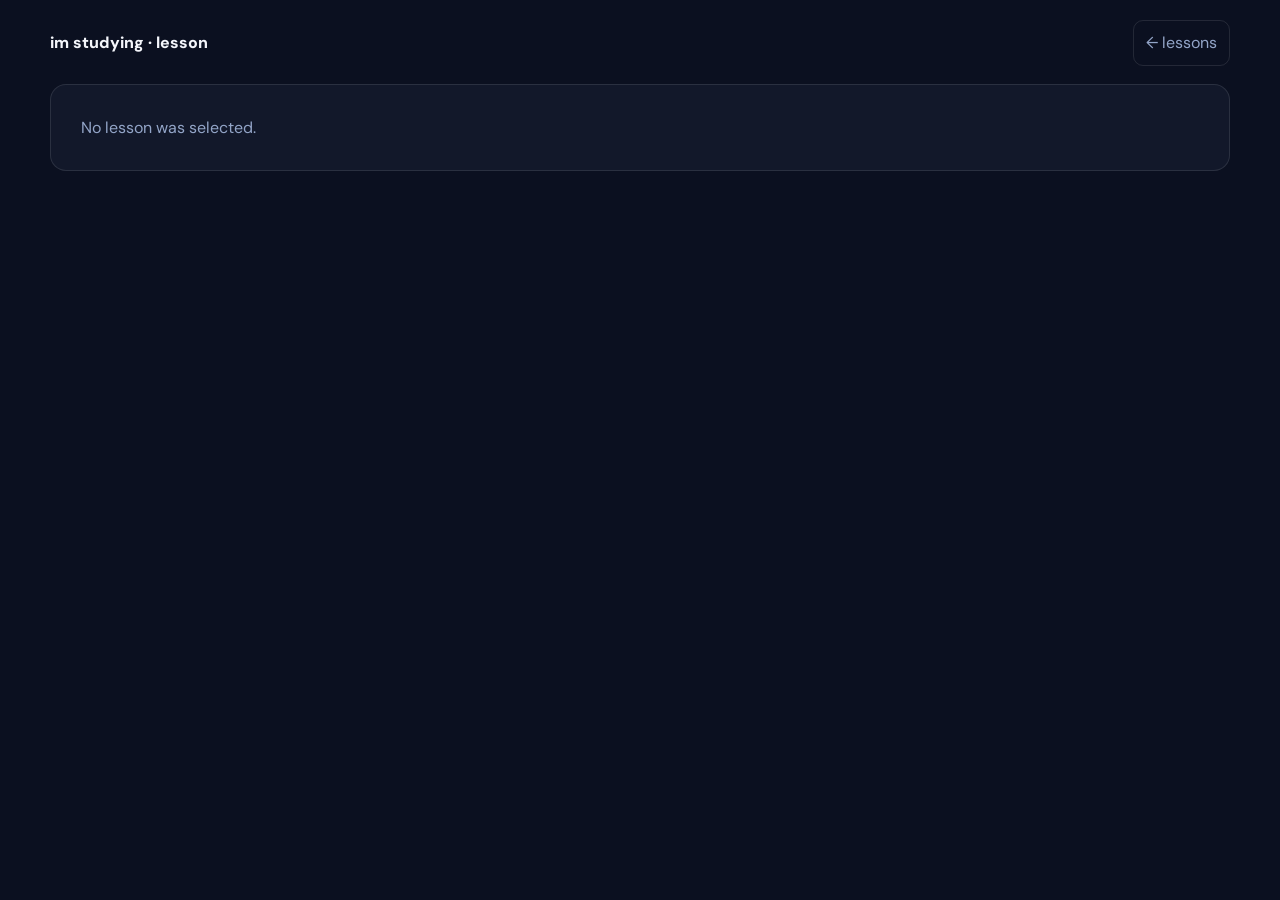
==== lesson-reader.html @ 1948f56a "Add clean lesson reader without duplicate actual-lessons banners" ====
<!doctype html>
<html lang="en">
<head>
<meta charset="utf-8"><meta name="viewport" content="width=device-width,initial-scale=1">
<title>Lesson · im studying</title>
<link rel="preconnect" href="https://fonts.googleapis.com"><link rel="preconnect" href="https://fonts.gstatic.com" crossorigin>
<link href="https://fonts.googleapis.com/css2?family=DM+Sans:wght@400;500;600;700;800&display=swap" rel="stylesheet">
<link rel="stylesheet" href="learn-static.css?v=2">
<style>
body{background:#0b1020}.reader-shell{width:min(1180px,calc(100% - 28px));margin:0 auto;padding:20px 0 42px}.reader-top{display:flex;justify-content:space-between;align-items:center;gap:12px;margin-bottom:18px}.reader-brand{font-weight:800;color:#f4f6fb}.reader-back{color:#93a5c8;text-decoration:none;border:1px solid rgba(255,255,255,.1);padding:9px 12px;border-radius:10px}.loading{padding:30px;border:1px solid rgba(255,255,255,.1);border-radius:16px;background:#12182a;color:#93a5c8}.reader-shell .lesson{margin-top:0}.reader-shell .backlink{display:none}
</style>
</head>
<body><main class="reader-shell"><header class="reader-top"><div class="reader-brand">im studying · lesson</div><a id="backLink" class="reader-back" href="lessons.html">← lessons</a></header><div id="reader" class="loading">loading lesson…</div></main>
<script>
(async function(){
  const params=new URLSearchParams(location.search);const id=params.get('id');const root=document.getElementById('reader');
  const unit=id?.startsWith('acct')?'acct':id?.startsWith('ecom')?'ecom':'';document.getElementById('backLink').href=`lessons.html#${unit||'acct'}`;
  if(!id){root.textContent='No lesson was selected.';return;}
  try{
    const html=await fetch('learn.html?v=2',{cache:'no-store'}).then(r=>{if(!r.ok)throw new Error('fetch');return r.text()});
    const doc=new DOMParser().parseFromString(html,'text/html');const article=doc.getElementById(id);
    if(!article){root.innerHTML='<b>Lesson not found.</b><br><br>Go back to Lessons and choose another topic.';return;}
    root.className='';root.replaceChildren(article.cloneNode(true));document.title=(article.querySelector('h2')?.textContent||'Lesson')+' · im studying';
  }catch(e){root.innerHTML='<b>Could not load the lesson reader.</b><br><br><a style="color:#a7a5ff" href="learn.html#'+encodeURIComponent(id)+'">Open the fallback lesson page</a>';}
})();
</script></body></html>
---- learn-static.css ----
*{box-sizing:border-box}body{margin:0;background:#08101f;color:#f7f9ff;font-family:DM Sans,system-ui,sans-serif;line-height:1.6}a{color:inherit}.shell{max-width:1180px;margin:0 auto;padding:28px 22px 80px}.top{display:flex;gap:16px;justify-content:space-between;align-items:center;position:sticky;top:0;background:rgba(8,16,31,.96);backdrop-filter:blur(10px);padding:14px 0;z-index:5;border-bottom:1px solid #1f2b45}.brand{font-weight:800;font-size:20px}.back,.top-cta,.lesson-card,.backlink{display:inline-flex;text-decoration:none}.back,.top-cta,.backlink{padding:10px 14px;border:1px solid #33415f;border-radius:12px;background:#101a2e}.top-cta{background:#5c6cff;border-color:#5c6cff;font-weight:700}.hero{padding:54px 0 30px}.eyebrow{color:#9fb0d1;text-transform:uppercase;letter-spacing:.12em;font-size:12px;font-weight:700}.hero h1{font-size:clamp(34px,5vw,64px);line-height:1.03;margin:10px 0}.hero p{max-width:760px;color:#b8c5df;font-size:18px}.unit-tabs{display:flex;flex-wrap:wrap;gap:10px;margin:26px 0}.unit-tabs a{padding:10px 14px;border:1px solid #31405e;border-radius:999px;text-decoration:none;background:#0e1728}.catalog{display:grid;grid-template-columns:repeat(auto-fit,minmax(245px,1fr));gap:14px;margin:20px 0 48px}.lesson-card{display:block;padding:18px;border:1px solid #25334f;border-radius:16px;background:#0e1728;text-decoration:none;transition:.15s transform,.15s border-color}.lesson-card:hover{transform:translateY(-2px);border-color:#7181ff}.lesson-card .date{color:#92a5c9;font-size:13px}.lesson-card h3{margin:7px 0 8px;font-size:18px}.lesson-card p{color:#b7c4dd;margin:0 0 14px}.lesson-card strong{color:#aab6ff}.unit-head{margin-top:58px;padding-top:18px;border-top:1px solid #21304a}.unit-head h2{font-size:30px;margin:6px 0}.unit-head p{color:#b7c4dd;max-width:800px}.lesson{scroll-margin-top:90px;margin:26px 0;padding:28px;border:1px solid #263551;border-radius:20px;background:#0c1526}.lesson .meta{color:#98aacd;font-size:13px}.lesson h2{font-size:30px;margin:6px 0 8px}.lesson .purpose{font-size:18px;color:#d9e1f1}.flow{display:flex;flex-wrap:wrap;gap:8px;align-items:center;margin:22px 0}.flow span{padding:9px 12px;border-radius:11px;background:#15213a;border:1px solid #263959}.flow b{color:#7181ff}.blocks{display:grid;grid-template-columns:repeat(auto-fit,minmax(250px,1fr));gap:12px;margin-top:18px}.block,.example,.trap,.check{padding:18px;border-radius:14px;background:#111d32;border:1px solid #263650}.block h3,.example h3,.check h3{margin-top:0}.block p,.example li,.check li{color:#c5d0e4}.example{margin-top:14px;background:#121f36}.trap{margin-top:14px;border-color:#6a4d2c;background:#20180f}.check{margin-top:14px}.source{margin-top:14px;font-size:13px;color:#91a2c2}.status{display:inline-block;margin-left:8px;padding:3px 8px;border-radius:999px;background:#173725;color:#9be2b1;font-size:12px}.pending{background:#342916;color:#e5c58c}.toc-title{margin-top:44px}code{background:#08111f;border:1px solid #26344d;padding:2px 5px;border-radius:6px;color:#dbe4ff}.footer-note{margin-top:60px;color:#8295b9;font-size:13px}@media(max-width:650px){.top{align-items:flex-start;flex-direction:column}.lesson{padding:20px}.hero{padding-top:32px}}
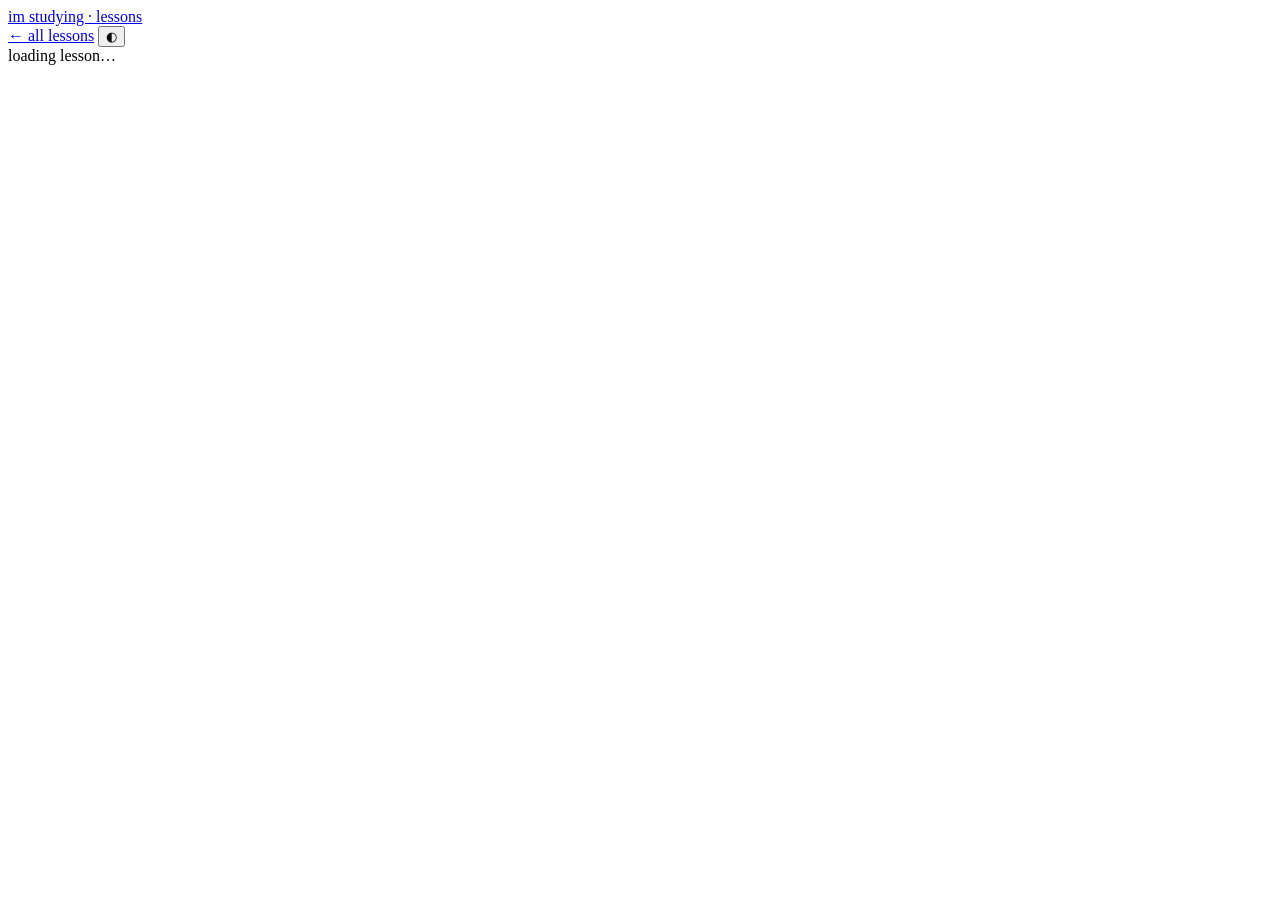
==== commit 80fdd03f: "Replace summary reader with full source-grounded lesson experience" ====
--- a/lesson-reader.html
+++ b/lesson-reader.html
@@ -1,26 +1,28 @@
 <!doctype html>
 <html lang="en">
 <head>
-<meta charset="utf-8"><meta name="viewport" content="width=device-width,initial-scale=1">
+<meta charset="utf-8">
+<meta name="viewport" content="width=device-width,initial-scale=1">
+<meta name="theme-color" content="#0b1020">
 <title>Lesson · im studying</title>
-<link rel="preconnect" href="https://fonts.googleapis.com"><link rel="preconnect" href="https://fonts.gstatic.com" crossorigin>
-<link href="https://fonts.googleapis.com/css2?family=DM+Sans:wght@400;500;600;700;800&display=swap" rel="stylesheet">
-<link rel="stylesheet" href="learn-static.css?v=2">
-<style>
-body{background:#0b1020}.reader-shell{width:min(1180px,calc(100% - 28px));margin:0 auto;padding:20px 0 42px}.reader-top{display:flex;justify-content:space-between;align-items:center;gap:12px;margin-bottom:18px}.reader-brand{font-weight:800;color:#f4f6fb}.reader-back{color:#93a5c8;text-decoration:none;border:1px solid rgba(255,255,255,.1);padding:9px 12px;border-radius:10px}.loading{padding:30px;border:1px solid rgba(255,255,255,.1);border-radius:16px;background:#12182a;color:#93a5c8}.reader-shell .lesson{margin-top:0}.reader-shell .backlink{display:none}
-</style>
+<link rel="preconnect" href="https://fonts.googleapis.com">
+<link rel="preconnect" href="https://fonts.gstatic.com" crossorigin>
+<link href="https://fonts.googleapis.com/css2?family=DM+Sans:wght@400;500;600;700;800&family=Fraunces:opsz,wght@9..144,600&display=swap" rel="stylesheet">
+<link rel="stylesheet" href="deep-reader.css?v=1">
 </head>
-<body><main class="reader-shell"><header class="reader-top"><div class="reader-brand">im studying · lesson</div><a id="backLink" class="reader-back" href="lessons.html">← lessons</a></header><div id="reader" class="loading">loading lesson…</div></main>
-<script>
-(async function(){
-  const params=new URLSearchParams(location.search);const id=params.get('id');const root=document.getElementById('reader');
-  const unit=id?.startsWith('acct')?'acct':id?.startsWith('ecom')?'ecom':'';document.getElementById('backLink').href=`lessons.html#${unit||'acct'}`;
-  if(!id){root.textContent='No lesson was selected.';return;}
-  try{
-    const html=await fetch('learn.html?v=2',{cache:'no-store'}).then(r=>{if(!r.ok)throw new Error('fetch');return r.text()});
-    const doc=new DOMParser().parseFromString(html,'text/html');const article=doc.getElementById(id);
-    if(!article){root.innerHTML='<b>Lesson not found.</b><br><br>Go back to Lessons and choose another topic.';return;}
-    root.className='';root.replaceChildren(article.cloneNode(true));document.title=(article.querySelector('h2')?.textContent||'Lesson')+' · im studying';
-  }catch(e){root.innerHTML='<b>Could not load the lesson reader.</b><br><br><a style="color:#a7a5ff" href="learn.html#'+encodeURIComponent(id)+'">Open the fallback lesson page</a>';}
-})();
-</script></body></html>+<body>
+<div class="reader-shell">
+  <header class="reader-top">
+    <a class="reader-brand" href="lessons.html?v=3">im studying · lessons</a>
+    <div class="reader-top-actions">
+      <a href="lessons.html?v=3">← all lessons</a>
+      <button id="themeBtn" type="button" aria-label="toggle theme">◐</button>
+    </div>
+  </header>
+  <div id="lessonApp" class="loading">loading lesson…</div>
+</div>
+<script src="deep-lessons-acct.js?v=1"></script>
+<script src="deep-lessons-ecom.js?v=1"></script>
+<script src="deep-reader.js?v=1"></script>
+</body>
+</html>
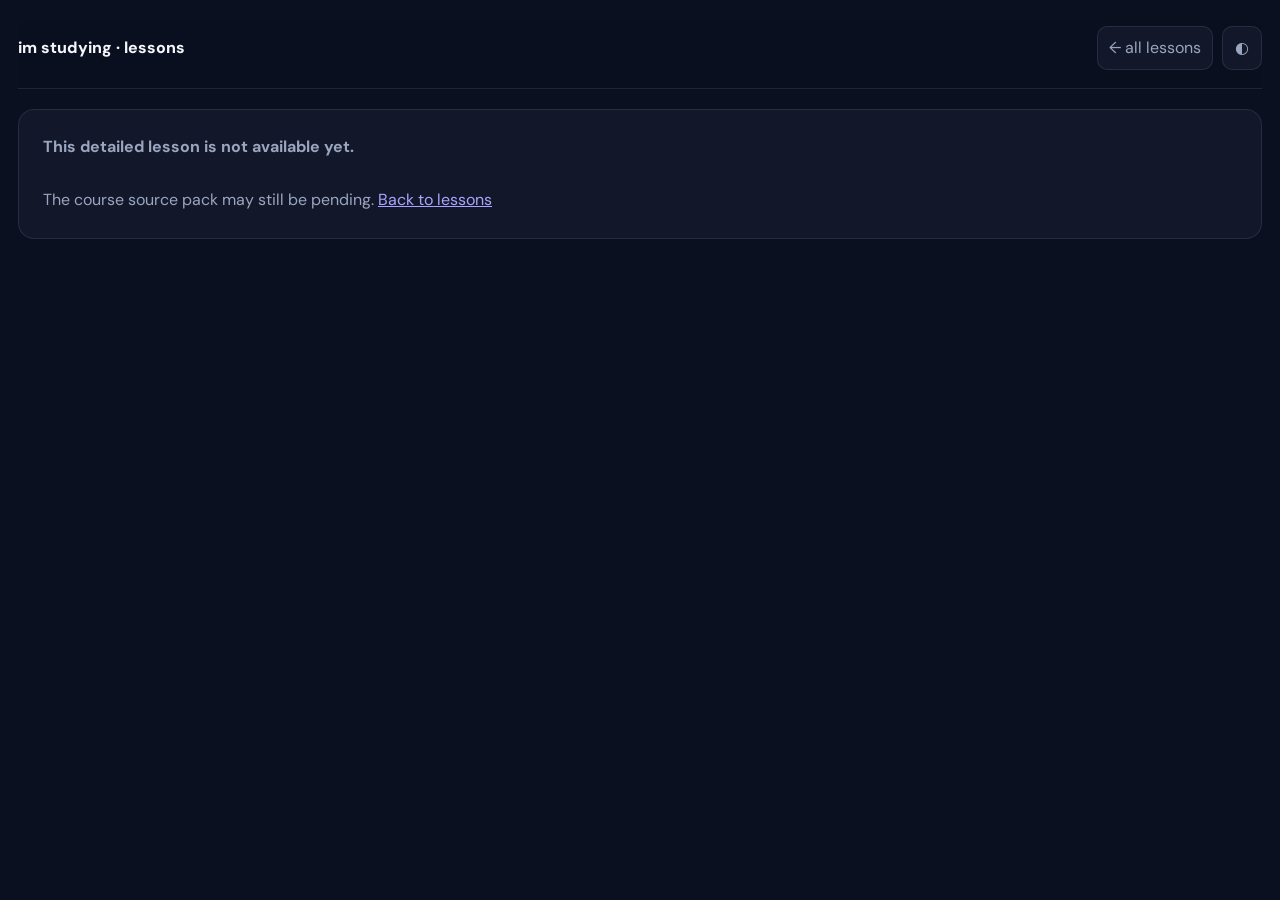
==== commit e1576d14: "Load TAXA2000 lesson bank in reader" ====
--- a/lesson-reader.html
+++ b/lesson-reader.html
@@ -13,9 +13,9 @@
 <body>
 <div class="reader-shell">
   <header class="reader-top">
-    <a class="reader-brand" href="lessons.html?v=3">im studying · lessons</a>
+    <a class="reader-brand" href="lessons.html?v=4">im studying · lessons</a>
     <div class="reader-top-actions">
-      <a href="lessons.html?v=3">← all lessons</a>
+      <a href="lessons.html?v=4">← all lessons</a>
       <button id="themeBtn" type="button" aria-label="toggle theme">◐</button>
     </div>
   </header>
@@ -23,6 +23,7 @@
 </div>
 <script src="deep-lessons-acct.js?v=1"></script>
 <script src="deep-lessons-ecom.js?v=1"></script>
-<script src="deep-reader.js?v=1"></script>
+<script src="deep-lessons-taxa.js?v=1"></script>
+<script src="deep-reader.js?v=2"></script>
 </body>
 </html>
--- a/deep-reader.css
+++ b/deep-reader.css
@@ -0,0 +1,8 @@
+:root{--bg:#0b1020;--panel:#12182a;--panel2:#171f35;--text:#f4f6fb;--muted:#9aa5bf;--line:rgba(255,255,255,.09);--accent:#a7a5ff;--green:#8be3ca;--warn:#ffd58a;--danger:#ff9f9f;--shadow:0 16px 44px rgba(0,0,0,.22)}
+body.light{--bg:#f5f4f0;--panel:#fff;--panel2:#f0f1f5;--text:#161b28;--muted:#687186;--line:rgba(22,27,40,.11);--shadow:0 14px 38px rgba(42,47,65,.10)}
+*{box-sizing:border-box}html{scroll-behavior:smooth}body{margin:0;background:var(--bg);color:var(--text);font-family:"DM Sans",system-ui,sans-serif;line-height:1.65;transition:.2s background,.2s color}button,input{font:inherit}.reader-shell{width:min(1480px,calc(100% - 36px));margin:0 auto;padding:18px 0 52px}.reader-top{display:flex;justify-content:space-between;align-items:center;gap:14px;padding:8px 0 18px;border-bottom:1px solid var(--line);position:sticky;top:0;background:color-mix(in srgb,var(--bg) 92%,transparent);backdrop-filter:blur(14px);z-index:30}.reader-brand{font-weight:800;color:var(--text);text-decoration:none}.reader-top-actions{display:flex;align-items:center;gap:9px}.reader-top-actions a,.reader-top-actions button{color:var(--muted);text-decoration:none;border:1px solid var(--line);background:var(--panel);padding:8px 11px;border-radius:10px;cursor:pointer}.reader-top-actions button{width:40px}.loading{margin-top:20px;padding:24px;background:var(--panel);border:1px solid var(--line);border-radius:16px;color:var(--muted)}
+.lesson-hero{margin:24px 0 18px;padding:28px 30px;border:1px solid var(--line);border-radius:22px;background:var(--panel);box-shadow:var(--shadow)}.lesson-meta{display:flex;gap:9px;flex-wrap:wrap;margin-bottom:11px}.pill{font-size:11px;font-weight:800;padding:6px 9px;border-radius:999px;background:var(--panel2);color:var(--muted)}.pill.unit{color:var(--accent)}.pill.duration{color:var(--green)}.lesson-hero h1{font-family:"Fraunces",serif;font-size:clamp(35px,4.4vw,64px);line-height:1.02;letter-spacing:-.045em;margin:0;max-width:1050px}.source-basis{margin:15px 0 0;color:var(--muted);max-width:1100px;font-size:14px}.reader-grid{display:grid;grid-template-columns:285px minmax(0,1fr);gap:22px;align-items:start}.lesson-side{position:sticky;top:78px;display:grid;gap:12px}.side-card{background:var(--panel);border:1px solid var(--line);border-radius:16px;padding:15px}.side-card h3{font-size:13px;margin:0 0 9px}.side-card p{margin:0;color:var(--muted);font-size:12px}.toc{display:grid;gap:4px;max-height:55vh;overflow:auto;padding-right:3px}.toc a{display:block;color:var(--muted);text-decoration:none;font-size:12px;padding:7px 8px;border-radius:8px;line-height:1.3}.toc a:hover{background:var(--panel2);color:var(--text)}.progress-line{height:8px;background:var(--panel2);border-radius:99px;overflow:hidden;margin-top:9px}.progress-fill{height:100%;background:var(--green);width:0;transition:width .2s ease}.progress-text{display:flex;justify-content:space-between;gap:8px;font-size:11px;color:var(--muted);margin-top:7px}.full-state{font-size:12px;font-weight:800;color:var(--warn);margin-top:9px}.full-state.done{color:var(--green)}
+.lesson-main{min-width:0}.objectives,.concept-map,.practice-zone,.finish-zone{background:var(--panel);border:1px solid var(--line);border-radius:18px;padding:20px;margin-bottom:16px}.eyebrow{font-size:11px;text-transform:uppercase;letter-spacing:.12em;color:var(--green);font-weight:800;margin-bottom:8px}.objectives h2,.practice-zone h2,.finish-zone h2{margin:0 0 10px;font-size:24px}.objectives ul,.practice-zone ul,.finish-zone ul{margin:0;padding-left:20px;color:var(--muted)}.concept-map .map-flow{display:flex;gap:8px;align-items:center;flex-wrap:wrap}.map-node{padding:9px 11px;border-radius:11px;background:var(--panel2);font-size:12px}.map-arrow{color:var(--muted)}
+.lesson-section{scroll-margin-top:90px;background:var(--panel);border:1px solid var(--line);border-radius:18px;padding:22px;margin-bottom:14px}.section-kicker{font-size:10px;text-transform:uppercase;letter-spacing:.12em;color:var(--accent);font-weight:800}.lesson-section h2{margin:4px 0 12px;font-size:26px;letter-spacing:-.025em}.lesson-section p{color:var(--muted);margin:8px 0 0}.lesson-section ul{color:var(--muted);padding-left:20px}.lesson-section li+li{margin-top:6px}.formula-box,.callout,.practice-prompt{margin-top:14px;padding:14px 15px;border-radius:13px;background:var(--panel2);border:1px solid var(--line)}.formula-box code{display:block;white-space:normal;color:var(--text);font-family:ui-monospace,SFMono-Regular,Consolas,monospace;font-size:13px}.formula-box code+code{margin-top:7px}.callout{border-color:color-mix(in srgb,var(--warn) 30%,var(--line));color:var(--muted)}.practice-prompt{border-color:color-mix(in srgb,var(--accent) 30%,var(--line));color:var(--muted)}.flow-row{display:flex;gap:7px;align-items:center;flex-wrap:wrap;margin-top:14px}.flow-node{padding:8px 10px;background:var(--panel2);border-radius:10px;font-size:12px}.flow-arrow{color:var(--muted)}.data-table{width:100%;border-collapse:collapse;margin-top:14px;font-size:13px}.data-table th,.data-table td{padding:10px 11px;text-align:left;vertical-align:top;border-bottom:1px solid var(--line)}.data-table th{color:var(--text);background:var(--panel2)}.data-table td{color:var(--muted)}.section-check{display:flex;align-items:flex-start;gap:9px;margin-top:17px;padding-top:14px;border-top:1px solid var(--line);color:var(--text);font-size:13px;cursor:pointer}.section-check input{margin-top:3px;accent-color:var(--green)}.section-check:has(input:checked){color:var(--green)}
+.practice-item{border-top:1px solid var(--line);padding:15px 0}.practice-item:first-of-type{border-top:0}.practice-q{font-weight:700}.practice-actions{display:flex;gap:8px;flex-wrap:wrap;margin-top:9px}.reveal-btn{border:1px solid var(--line);background:var(--panel2);color:var(--muted);padding:7px 9px;border-radius:9px;cursor:pointer}.answer{display:none;margin-top:10px;padding:11px 13px;border-radius:10px;background:color-mix(in srgb,var(--green) 9%,var(--panel2));color:var(--muted)}.answer.show{display:block}.practice-done{display:flex;gap:7px;align-items:center;color:var(--muted);font-size:12px}.practice-done input{accent-color:var(--green)}.finish-list{display:grid;grid-template-columns:repeat(2,minmax(0,1fr));gap:8px;margin:12px 0 18px;padding:0!important;list-style:none}.finish-list li{padding:10px 12px;border-radius:10px;background:var(--panel2);color:var(--muted)}.full-complete-btn{width:100%;border:1px solid color-mix(in srgb,var(--green) 35%,var(--line));background:color-mix(in srgb,var(--green) 13%,var(--panel));color:var(--text);padding:14px 16px;border-radius:12px;font-weight:800;cursor:pointer}.full-complete-btn.done{background:color-mix(in srgb,var(--green) 22%,var(--panel));color:var(--green)}.full-note{font-size:12px;color:var(--muted);margin-top:8px;text-align:center}.bottom-nav{display:flex;justify-content:space-between;gap:10px;margin-top:18px}.bottom-nav a{color:var(--muted);text-decoration:none;padding:10px 12px;border:1px solid var(--line);border-radius:10px;background:var(--panel)}
+@media(max-width:980px){.reader-grid{grid-template-columns:1fr}.lesson-side{position:static;grid-template-columns:1fr 1fr}.toc-card{display:none}.lesson-hero{padding:22px}.finish-list{grid-template-columns:1fr}}@media(max-width:640px){.reader-shell{width:min(100% - 20px,1480px);padding-top:8px}.reader-top{top:0}.reader-brand{font-size:14px}.lesson-hero h1{font-size:36px}.lesson-hero{padding:18px}.lesson-side{grid-template-columns:1fr}.lesson-section,.objectives,.concept-map,.practice-zone,.finish-zone{padding:16px}.lesson-section h2{font-size:22px}.data-table{font-size:11px}.data-table th,.data-table td{padding:8px}.bottom-nav{flex-direction:column}.bottom-nav a{text-align:center}}
